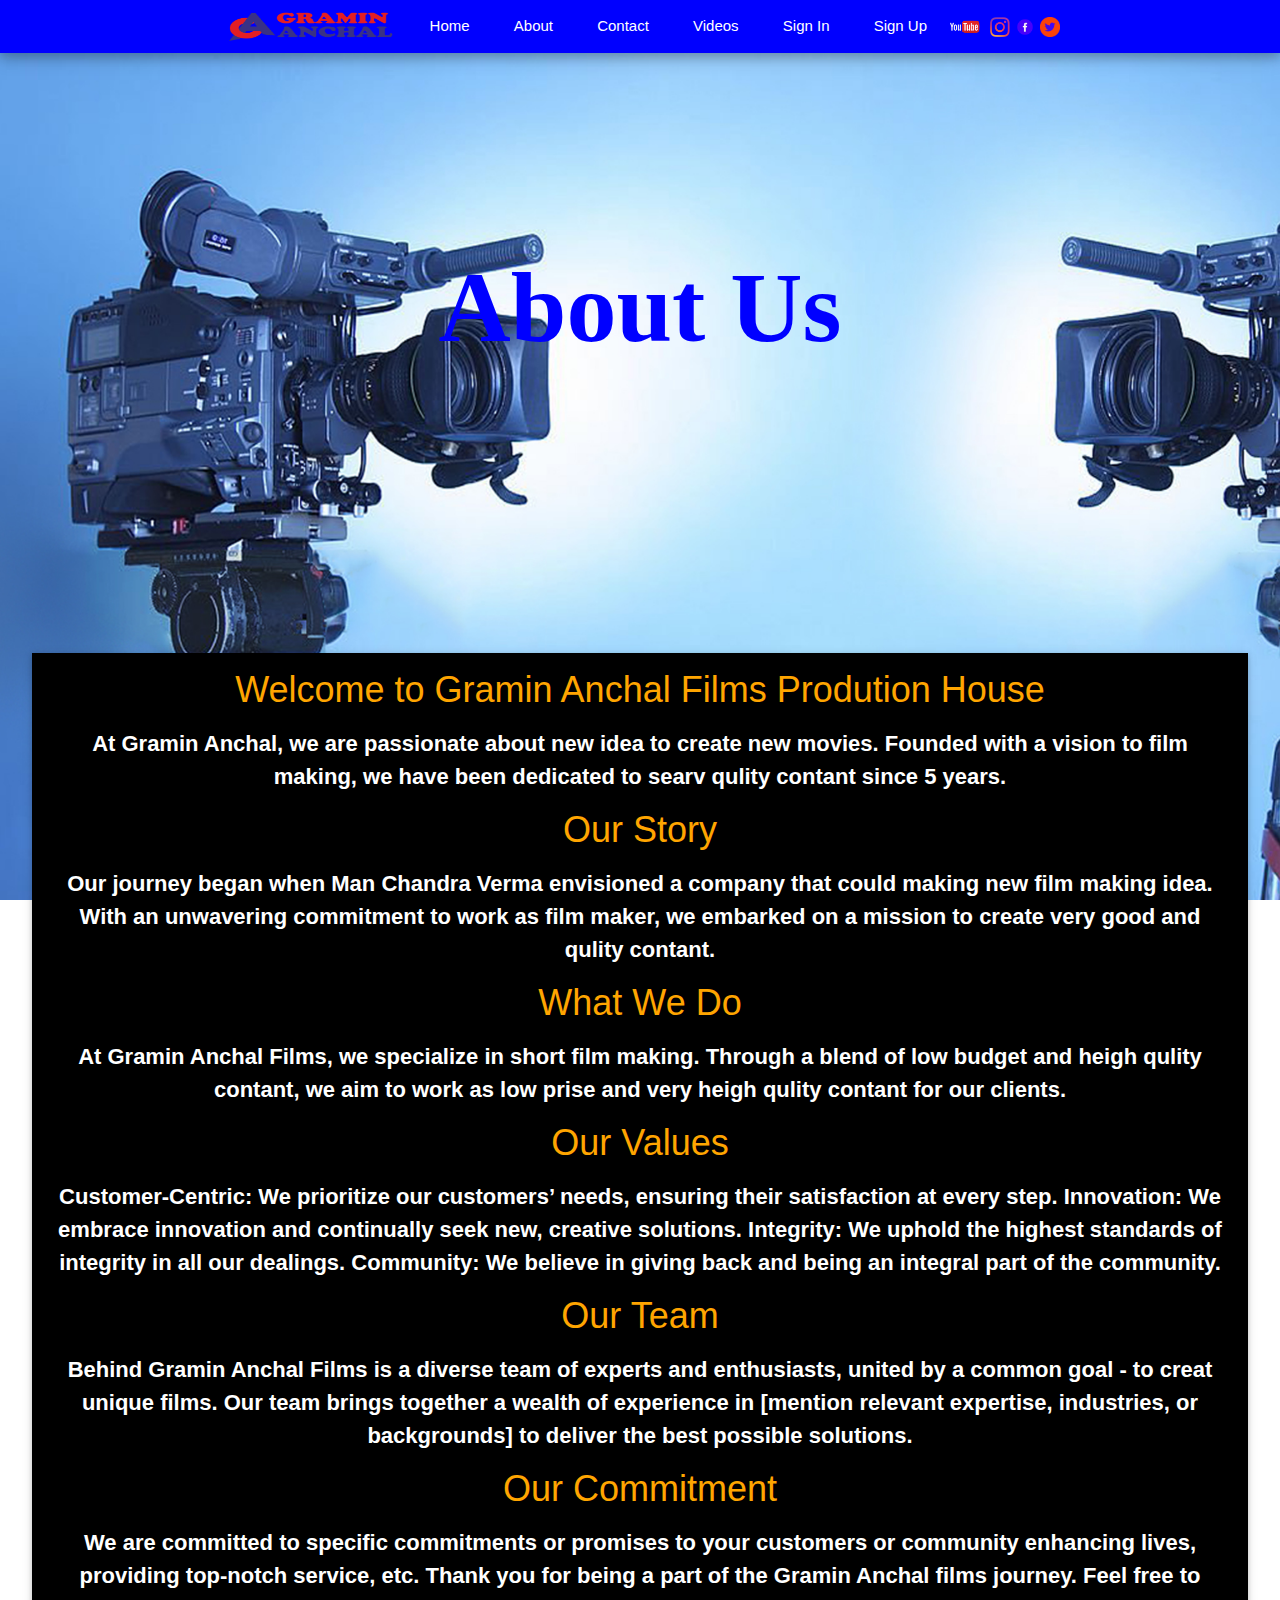
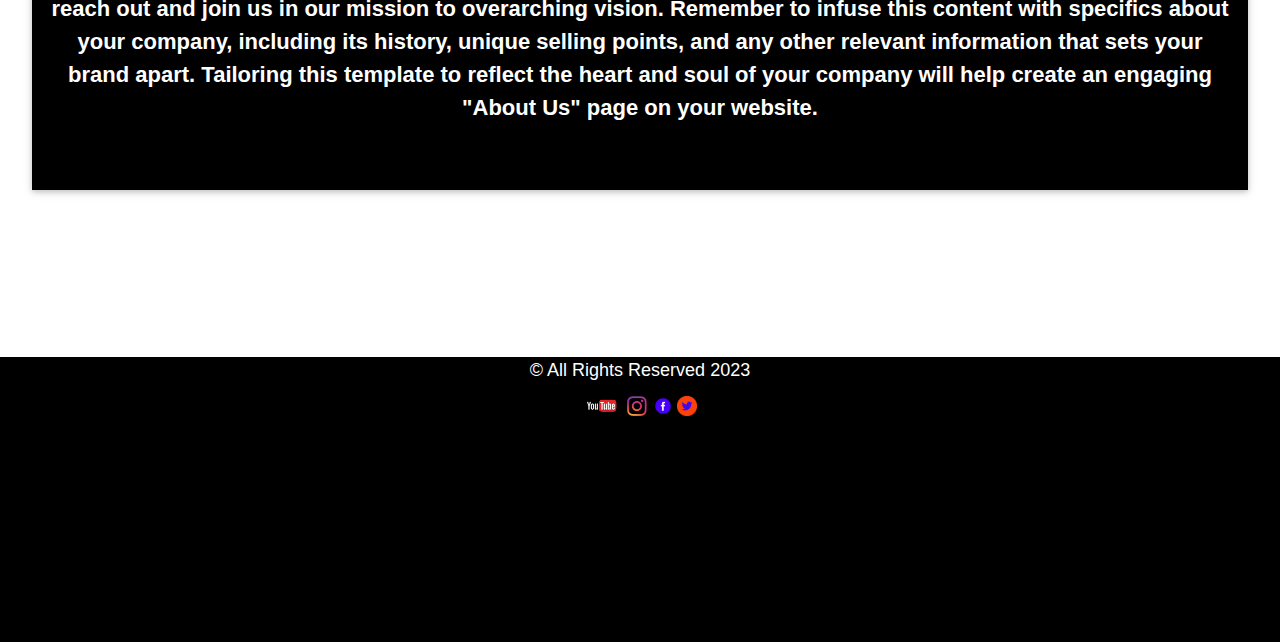
==== about.html @ a4178d8e "Add files via upload" ====
<!DOCTYPE html>
<html lang="en" dir="ltr">
  <head>
    <link rel="stylesheet" href="style.css">
        <link rel="stylesheet" href="w3.css">
    <script type="text/javascript" href="scrip.js">
      </script>
    <title>
      Gramin Anchal Films Production House
    </title>
</head>
  <body>

<!-- Menu bar   -->
<center>
    <div class="menubar w3-card-4">
      <span class="lg">
        <img src="logo1.png" class="logo" alt="">
      </span>
        <span class="btr">
        <a href="index.html"><span class="bt">Home</span></a>
        <a href="About.html"><span class="bt">About</span></a>
        <a href="contact.html"><span class="bt">Contact</span></a>
        <a href="videos.html"><span class="bt">Videos</span></a>
      </span>

      <span class="lgr">
        <a href="signin.html"><span class="bt">Sign In</span></a>
        <a href="signup.html"><span class="bt">Sign Up</span></a>
      </span>
      <a href="https://www.youtube.com/@graminanchalf"><img src="youtube.png" alt="" class="icons"></a>
      <a href="https://www.instagram.com/gramin_anchal_films_official/"><img src="insta.png" alt="" class="icons"></a>
      <a href="https://www.facebook.com/profile.php?id=100077697889508&ref=pages_you_manage"><img src="743397.png" alt="" class="icons"></a>
      <a href="https://www.youtube.com/@graminanchalf"><img src="1515750.png" alt="" class="icons"></a>

    </div>

    <div class="three w3-card-4">
      <center>  <img src="menu2.png" class="doted" alt="">  <img src="logo3.png" class="logm" alt="">
    <div class="btrr">
              </span>
              <span class="btr">
              <a href="index.html"><span class="bt">Home</span></a>
              <a href="About.html"><span class="bt">About</span></a>
              <a href="contact.html"><span class="bt">Contact</span></a>
              <a href="videos.html"><span class="bt">Videos</span></a>
            </span>

    </div>
        </div>
    <br><br><br><br>
    <br><br><br><br>
<div class="about">
  About Us
</div>
<br><br><br><br>
<br><br><br><br>
<br><br><br><br>
<div class="cont w3-card-2">
<div class=" w3-container">
  <h1>  Welcome to Gramin Anchal Films Prodution House </h1>
    At Gramin Anchal, we are passionate about new idea to create new movies. Founded with a vision to film making, we have been dedicated to searv qulity contant since 5 years.

  <h1>  Our Story</h1>
    Our journey began when Man Chandra Verma envisioned a company that could making new film making idea. With an unwavering commitment to work as film maker, we embarked on a mission to create very good and qulity contant.

  <h1>  What We Do</h1>
    At Gramin Anchal Films, we specialize in short film making. Through a blend of low budget and heigh qulity contant, we aim to work as low prise and very heigh qulity contant for our clients.

    <h1>Our Values</h1>
    Customer-Centric: We prioritize our customers’ needs, ensuring their satisfaction at every step.
    Innovation: We embrace innovation and continually seek new, creative solutions.
    Integrity: We uphold the highest standards of integrity in all our dealings.
    Community: We believe in giving back and being an integral part of the community.
  <h1>  Our Team</h1>
    Behind Gramin Anchal Films is a diverse team of experts and enthusiasts, united by a common goal - to creat unique films. Our team brings together a wealth of experience in [mention relevant expertise, industries, or backgrounds] to deliver the best possible solutions.

  <h1>  Our Commitment</h1>
    We are committed to specific commitments or promises to your customers or community enhancing lives, providing top-notch service, etc.

    Thank you for being a part of the Gramin Anchal films journey. Feel free to reach out and join us in our mission to overarching vision.

    Remember to infuse this content with specifics about your company, including its history, unique selling points, and any other relevant information that sets your brand apart. Tailoring this template to reflect the heart and soul of your company will help create an engaging "About Us" page on your website.
<br><br><br>
</div>

</div>

<br><br><br><br><br><br><br>
<center>

    <div class="foo">
      <h5 class="right">&#169; All Rights Reserved 2023</h5>
      <a href="https://www.youtube.com/@graminanchalf"><img src="youtube.png" alt="" class="icons"></a>
      <a href="https://www.instagram.com/gramin_anchal_films_official/"><img src="insta.png" alt="" class="icons"></a>
      <a href="https://www.facebook.com/profile.php?id=100077697889508&ref=pages_you_manage"><img src="743397.png" alt="" class="icons"></a>
      <a href="https://www.youtube.com/@graminanchalf"><img src="1515750.png" alt="" class="icons"></a>
      <br><br><br><br><br><br><br><br><br><br><br>
    </div>
---- style.css ----
body{
  margin:0;
  padding:0;
  background-image: url(bg2.jpg);

 background-repeat: no-repeat;
 background-size:cover;
   background-attachment:fixed;
}
/*index*/
/* menubar */
.doted{
  display:none;
}
a{
  text-decoration:none;
  }

.menubar{
  color:0000;
  background-color:blue;
  display:block;
  }

.bt{
  padding:15px;
  padding-left:25px;
    }

.si{
    text-align:left;
      padding:15px;
    }

span{
  display: inline-block;
  color: white;
    }
  .logo{
    display:inline-block;
    height:30px;
    width:180px;
    margin:auto;
  }
  .lg{
    margin-top:10px;
  }
.dot{
  display: none;
}
.dot2{
  display: none;
}
.logm{
  display:none;
}
.btrr{
  display:none;
}
/*video*/
.vi{
  width:30%;
  height: auto;
  padding: 20px;
}
/* Slider */
* {box-sizing: border-box;}
body {font-family: Verdana, sans-serif;}
.mySlides {display: none;}
img {vertical-align: middle;}

/* Slideshow container */
.slideshow-container {
  max-width: 1000px;
  position: relative;
  margin: auto;
}

/* Caption text */
.text {
  color: #f2f2f2;
  font-size: 15px;
  padding: 8px 12px;
  position: absolute;
  bottom: 8px;
  width: 100%;
  text-align: center;
}

/* Number text (1/3 etc) */
.numbertext {
  color: #f2f2f2;
  font-size: 12px;
  padding: 8px 12px;
  position: absolute;
  top: 0;
}

/* The dots/bullets/indicators */
.dot {
  height: 15px;
  width: 15px;
  margin: 0 2px;
  background-color: #bbb;
  border-radius: 50%;
  display: inline-block;
  transition: background-color 0.6s ease;
}

.active {
  background-color: #717171;
}

/* Fading animation */
.fade {
  animation-name: fade;
  animation-duration: 1.5s;
}

@keyframes fade {
  from {opacity: .4}
  to {opacity: 1}
}

/* On smaller screens, decrease text size */
@media only screen and (max-width: 300px) {
  .text {font-size: 11px}
}

/* videos */
.TT{
font-weight: bolder;
font-size:25PX;
font-family: cursive;
color:blue;
}
P{
  font-weight:bolder;
  color:blue;
}

/* Founder */
.man{
  height:400px;
  width:550px;
  align-items: center;
}
.p{display:inline;}

.founder{
  display:inline-block;
}
/* Team */
.tm{
  height:300px;
  width: auto;
}
.tex{
  display:-inline;
  color: blue;
  font-family: cursive;
  font-weight: bolder;
  font-size:25PX;
}
/* Footer */
.foo{
  background-color:black;
  width:100;

}
.right{
  color:white;
}
.icons{
  height:20px;
  width: auto;
}
/*about*/
.about{
  font-size:100px;
  font-family:cursive;
  font-weight:bolder;
  color:blue;
}
h1{
  font-size:25px;
  font-weight:bolder;
  font-family:cursive;
  color:orange;
}
.cont{
  display: block;
  width:95%;
  font-size:22px;
  font-weight: bold;
  background-color:black;
  color:white;
}
.bst{
  padding:20px;
}
/*SIGNIN*/

.signin{
  display: block;
  width:80%;
  height:auto;
  background-color: white;
}

/* @media query */
@media screen and (max-width:600px) {
.menubar{
  display:none;
}
.btrr{
  display:none;
}
.logm{
  display:inline-block;
  height:20px;
  width: auto;
  padding-left:20px;

}
.doted{
  display:inline;
  height:20px;
  width:auto;

}
.bt{display: block;}
.three:hover .btrr{display: block;}

.rs{
  height:60px;
}
.nam{
  display:inline;
}
.man{
  width:100%;
}
.tm{
  width:90%;
  height:140px;
  margin:10px;
}
.btrr{
background-color:black;
}
iframe{
  width:95%;
  margin:3px;
}
.slideshow-container{
  margin-top:20px;
}
p{color:blue;}
.founder{
  background-color:white;
  margin:10px;
  margin-bottom: 20px;
}
  }
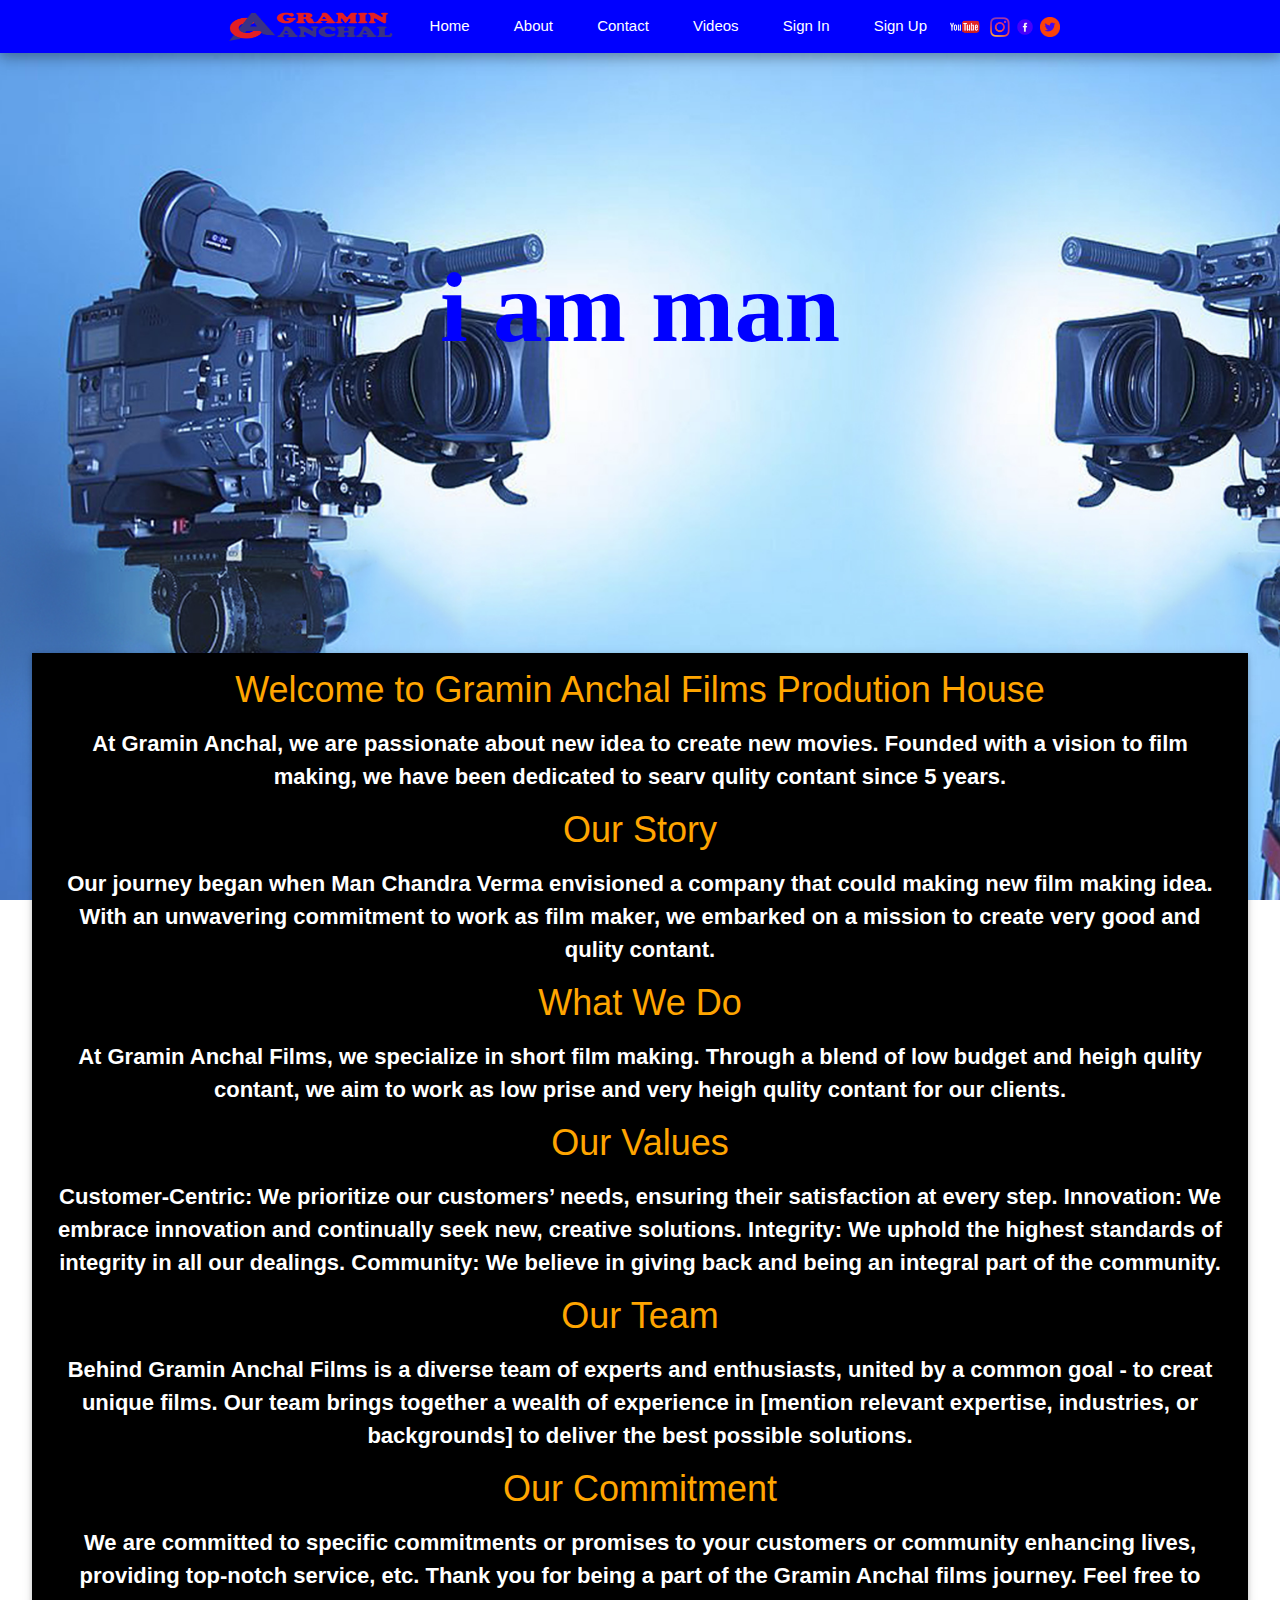
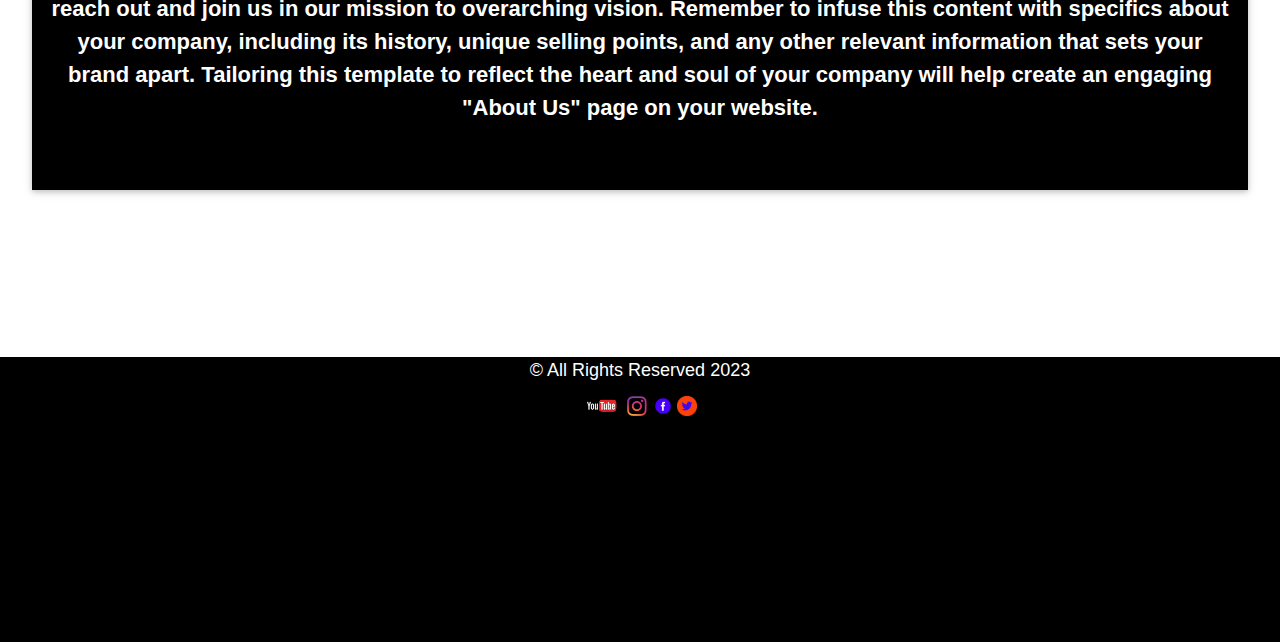
==== commit 847e3276: "Update about.html" ====
--- a/about.html
+++ b/about.html
@@ -51,7 +51,7 @@
     <br><br><br><br>
     <br><br><br><br>
 <div class="about">
-  About Us
+  i am man
 </div>
 <br><br><br><br>
 <br><br><br><br>
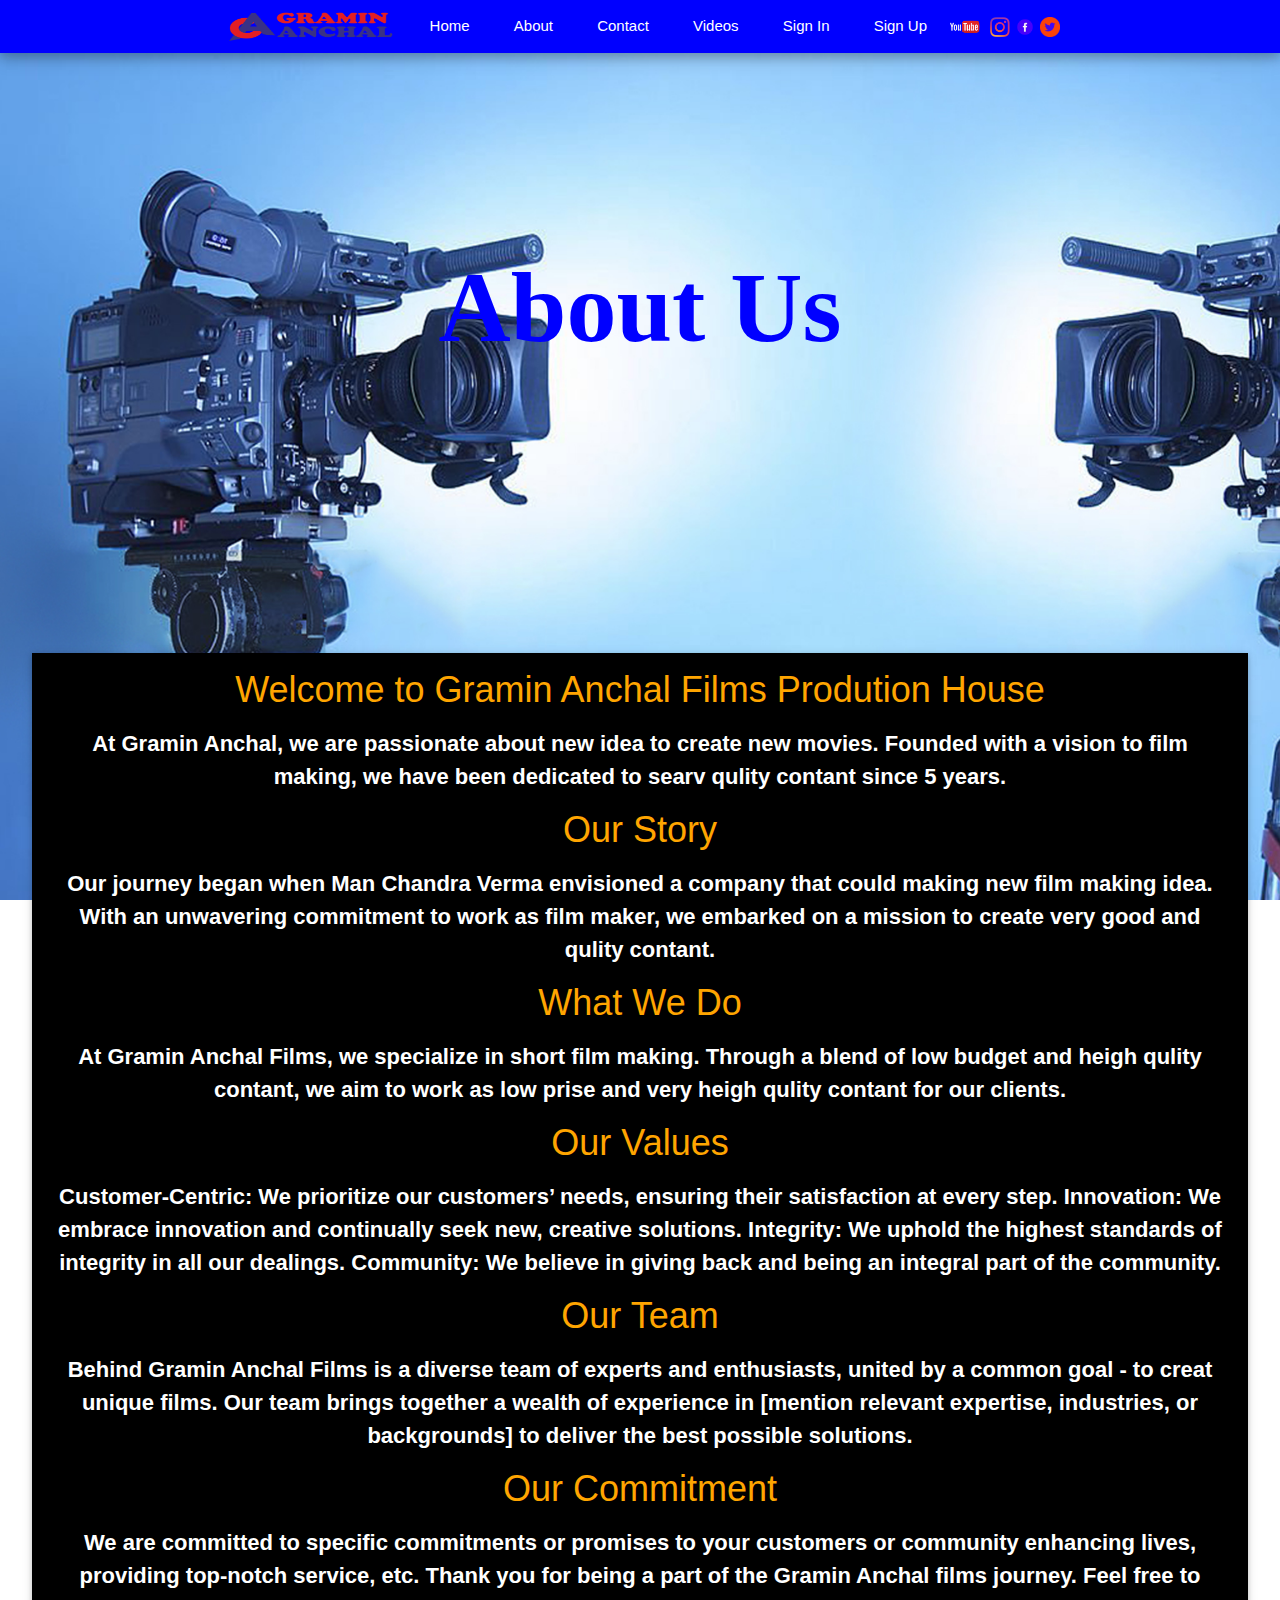
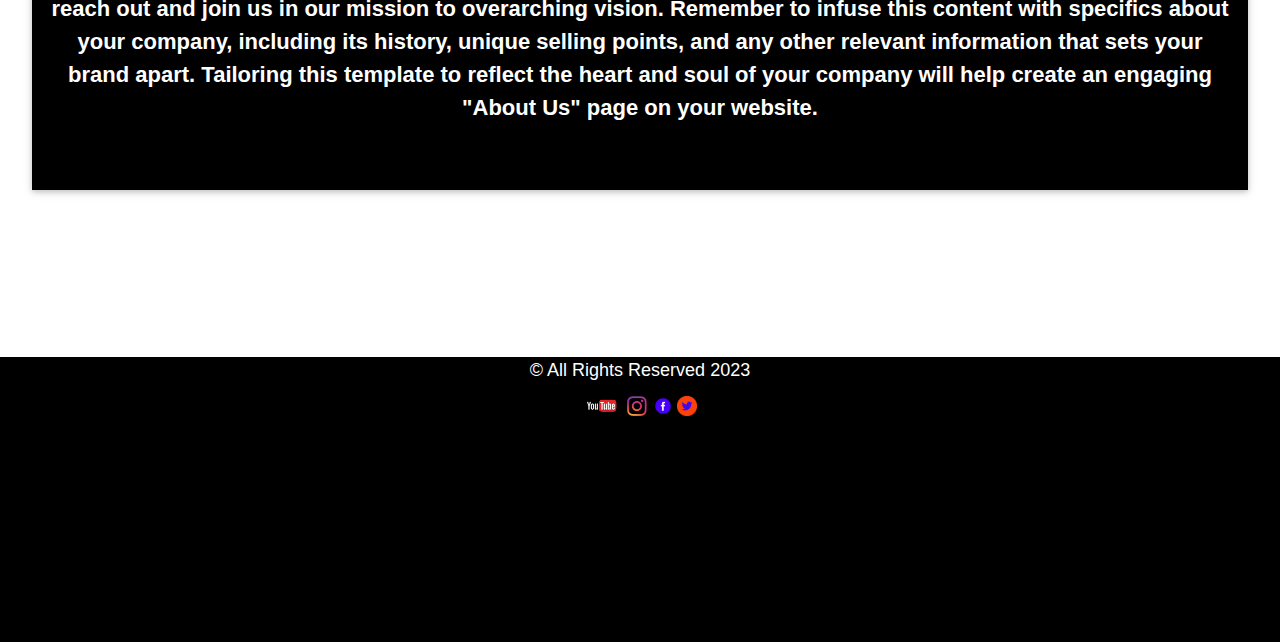
==== commit 452e68d5: "Update about.html" ====
--- a/about.html
+++ b/about.html
@@ -51,7 +51,7 @@
     <br><br><br><br>
     <br><br><br><br>
 <div class="about">
-  i am man
+  About Us
 </div>
 <br><br><br><br>
 <br><br><br><br>
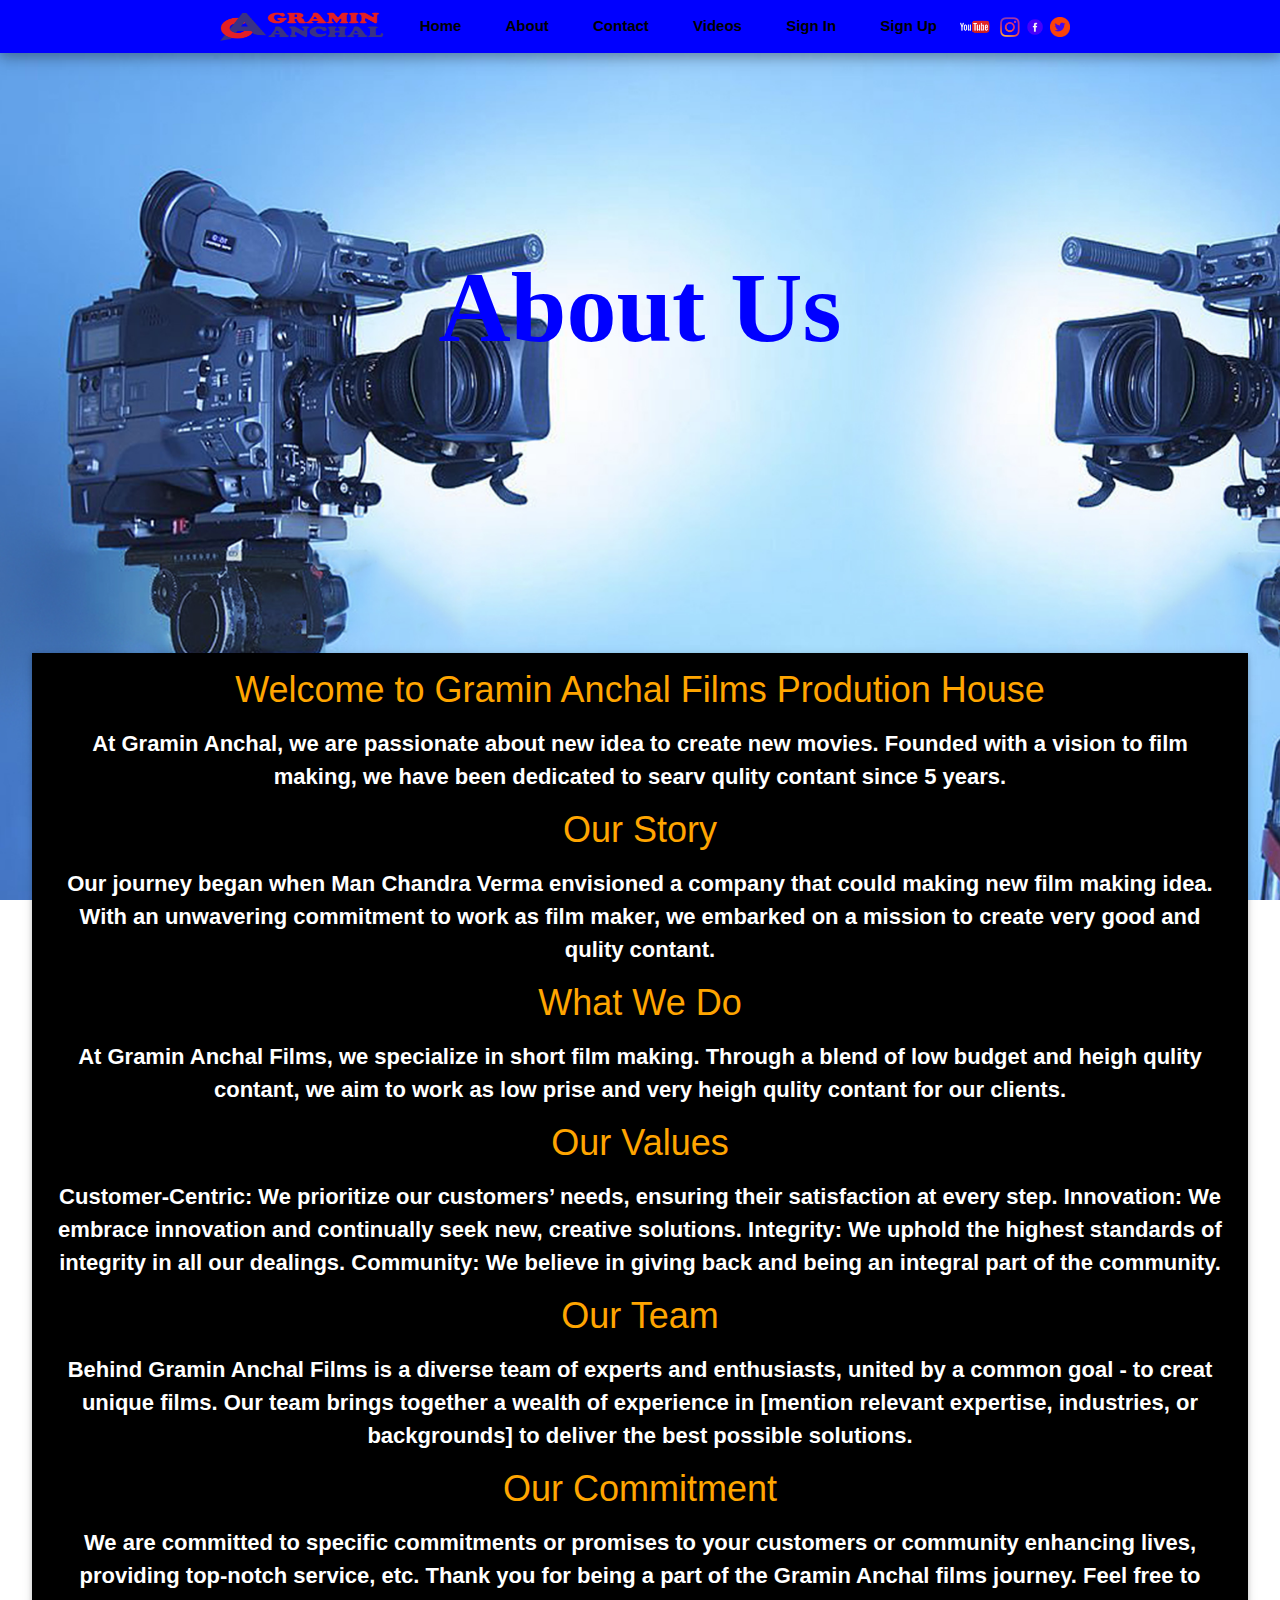
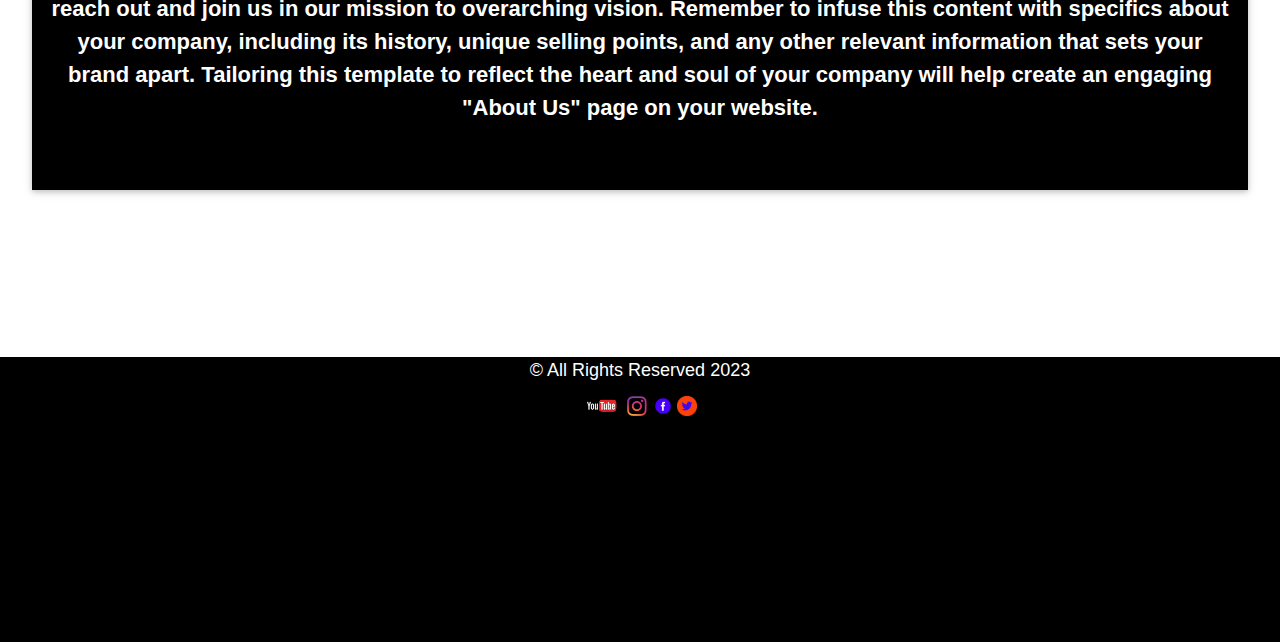
==== commit 936cc25d: "Add files via upload" ====
--- a/about.html
+++ b/about.html
@@ -36,8 +36,11 @@
     </div>
 
     <div class="three w3-card-4">
-      <center>  <img src="menu2.png" class="doted" alt="">  <img src="logo3.png" class="logm" alt="">
-    <div class="btrr">
+      <div class="px">
+      <img src="menu2.png" class="doted" alt=""> <img src="logo1.png" class="logm" alt="">
+          </div>
+          <center>
+    <div class="btrr w3-card-4">
               </span>
               <span class="btr">
               <a href="index.html"><span class="bt">Home</span></a>
@@ -45,10 +48,10 @@
               <a href="contact.html"><span class="bt">Contact</span></a>
               <a href="videos.html"><span class="bt">Videos</span></a>
             </span>
-
+    </span>
     </div>
         </div>
-    <br><br><br><br>
+  <br><br><br><br>
     <br><br><br><br>
 <div class="about">
   About Us
--- a/style.css
+++ b/style.css
@@ -7,6 +7,7 @@
  background-size:cover;
    background-attachment:fixed;
 }
+
 /*index*/
 /* menubar */
 .doted{
@@ -34,7 +35,8 @@
 
 span{
   display: inline-block;
-  color: white;
+  color:black;
+  font-weight: bolder;
     }
   .logo{
     display:inline-block;
@@ -133,6 +135,10 @@
 font-size:25PX;
 font-family: cursive;
 color:blue;
+background-color:yellow;
+display:inline-block;
+padding: 15px;
+  border-radius:20%;
 }
 P{
   font-weight:bolder;
@@ -209,57 +215,340 @@
 }
 
 /* @media query */
-@media screen and (max-width:600px) {
-.menubar{
-  display:none;
-}
-.btrr{
-  display:none;
-}
-.logm{
-  display:inline-block;
-  height:20px;
-  width: auto;
-  padding-left:20px;
-
-}
-.doted{
-  display:inline;
-  height:20px;
-  width:auto;
-
-}
-.bt{display: block;}
-.three:hover .btrr{display: block;}
-
-.rs{
-  height:60px;
-}
-.nam{
-  display:inline;
-}
-.man{
-  width:100%;
-}
-.tm{
-  width:90%;
-  height:140px;
-  margin:10px;
-}
-.btrr{
-background-color:black;
-}
-iframe{
-  width:95%;
-  margin:3px;
-}
-.slideshow-container{
-  margin-top:20px;
-}
-p{color:blue;}
-.founder{
-  background-color:white;
-  margin:10px;
-  margin-bottom: 20px;
-}
-  }
+  /* 800px */
+  @media screen and (max-width:800px) {
+  .menubar{
+    display:none;
+  }
+  .btrr{
+    display:none;
+  }
+  .logm{
+    display:inline-block;
+    height:30px;
+    width: auto;
+    padding-left:20px;
+    padding-left:25%;
+    padding-right:25%;
+  }
+  .doted{
+    display:inline;
+    height:30px;
+    width:auto;
+
+  }
+  .bt{display: block;}
+  .three:hover .btrr{display: block;}
+
+  .rs{
+    height:60px;
+  }
+  .nam{
+    display:inline;
+  }
+  .man{
+    width:100%;
+  }
+  .tm{
+    width:90%;
+    height:140px;
+    margin:10px;
+  }
+  .btrr{
+  background-color:yellow;
+  color:black;
+  }
+  iframe{
+    width:95%;
+    margin:3px;
+  }
+  .slideshow-container{
+    margin-top:20px;
+  }
+  p{color:blue;}
+  .founder{
+    background-color:white;
+    margin:10px;
+    margin-bottom: 20px;
+  }
+  .px{
+    padding-top:10px;
+    padding-bottom:10px;
+  }
+
+  .three{
+    background-color:yellow;
+    border-radius:0px 0px 100% 80%;
+  }
+
+  .px{
+    display: block;
+    padding-top:10px;
+    padding-bottom:25px;
+    margin-bottom: auto;
+  }
+  .btrr{
+    color:black;
+      border-radius:0px 0px 40% 40%;
+  }
+    }
+
+    @media only screen and (max-width: 300px) {
+      .text {font-size: 11px}
+    }
+
+    /* videos */
+    .TT{
+    font-weight: bolder;
+    font-size:25PX;
+    font-family: cursive;
+    color:blue;
+    background-color:yellow;
+    display:inline-block;
+    padding: 15px;
+      border-radius:20%;
+    }
+    P{
+      font-weight:bolder;
+      color:blue;
+    }
+
+    /* Founder */
+    .man{
+      height:400px;
+      width:550px;
+      align-items: center;
+    }
+    .p{display:inline;}
+
+    .founder{
+      display:inline-block;
+    }
+    /* Team */
+    .tm{
+      height:300px;
+      width: auto;
+    }
+    .tex{
+      display:-inline;
+      color: blue;
+      font-family: cursive;
+      font-weight: bolder;
+      font-size:25PX;
+    }
+    /* Footer */
+    .foo{
+      background-color:black;
+      width:100;
+
+    }
+    .right{
+      color:white;
+    }
+    .icons{
+      height:20px;
+      width: auto;
+    }
+    /*about*/
+    .about{
+      font-size:100px;
+      font-family:cursive;
+      font-weight:bolder;
+      color:blue;
+    }
+    h1{
+      font-size:25px;
+      font-weight:bolder;
+      font-family:cursive;
+      color:orange;
+    }
+    .cont{
+      display: block;
+      width:95%;
+      font-size:22px;
+      font-weight: bold;
+      background-color:black;
+      color:white;
+    }
+    .bst{
+      padding:20px;
+    }
+    /*SIGNIN*/
+
+    .signin{
+      display: block;
+      width:80%;
+      height:auto;
+      background-color: white;
+    }
+
+    /* @media query */
+      /* 800px */
+      @media screen and (max-width:1000px) {
+      .menubar{
+        display:none;
+      }
+      .btrr{
+        display:none;
+      }
+      .logm{
+        display:inline-block;
+        height:30px;
+        width: auto;
+        padding-left:20px;
+        padding-left:25%;
+        padding-right:25%;
+      }
+      .doted{
+        display:inline;
+        height:30px;
+        width:auto;
+
+      }
+      .bt{display: block;}
+      .three:hover .btrr{display: block;}
+
+      .rs{
+        height:60px;
+      }
+      .nam{
+        display:inline;
+      }
+      .man{
+        width:100%;
+      }
+      .tm{
+        width:90%;
+        height:140px;
+        margin:10px;
+      }
+      .btrr{
+      background-color:yellow;
+      color:black;
+      }
+      iframe{
+        width:95%;
+        margin:3px;
+      }
+      .slideshow-container{
+        margin-top:20px;
+      }
+      p{color:blue;}
+      .founder{
+        background-color:white;
+        margin:10px;
+        margin-bottom: 20px;
+      }
+      .px{
+        padding-top:10px;
+        padding-bottom:10px;
+      }
+
+      .three{
+        background-color:yellow;
+        border-radius:0px 0px 100% 80%;
+      }
+
+      .px{
+        display: block;
+        padding-top:10px;
+        padding-bottom:25px;
+        margin-bottom: auto;
+      }
+      .btrr{
+        color:black;
+          border-radius:0px 0px 40% 40%;
+      }
+        }
+
+        @media only screen and (max-width: 300px) {
+          .text {font-size: 11px}
+        }
+
+        /* videos */
+        .TT{
+        font-weight: bolder;
+        font-size:25PX;
+        font-family: cursive;
+        color:blue;
+        background-color:yellow;
+        display:inline-block;
+        padding: 15px;
+          border-radius:20%;
+        }
+        P{
+          font-weight:bolder;
+          color:blue;
+        }
+
+        /* Founder */
+        .man{
+          height:400px;
+          width:550px;
+          align-items: center;
+        }
+        .p{display:inline;}
+
+        .founder{
+          display:inline-block;
+        }
+        /* Team */
+        .tm{
+          height:300px;
+          width: auto;
+        }
+        .tex{
+          display:-inline;
+          color: blue;
+          font-family: cursive;
+          font-weight: bolder;
+          font-size:25PX;
+        }
+        /* Footer */
+        .foo{
+          background-color:black;
+          width:100;
+
+        }
+        .right{
+          color:white;
+        }
+        .icons{
+          height:20px;
+          width: auto;
+        }
+        /*about*/
+        .about{
+          font-size:100px;
+          font-family:cursive;
+          font-weight:bolder;
+          color:blue;
+        }
+        h1{
+          font-size:25px;
+          font-weight:bolder;
+          font-family:cursive;
+          color:orange;
+        }
+        .cont{
+          display: block;
+          width:95%;
+          font-size:22px;
+          font-weight: bold;
+          background-color:black;
+          color:white;
+        }
+        .bst{
+          padding:20px;
+        }
+        /*SIGNIN*/
+
+        .signin{
+          display: block;
+          width:80%;
+          height:auto;
+          background-color: white;
+        }
+
+        /* @media query */
+          /* 800px */
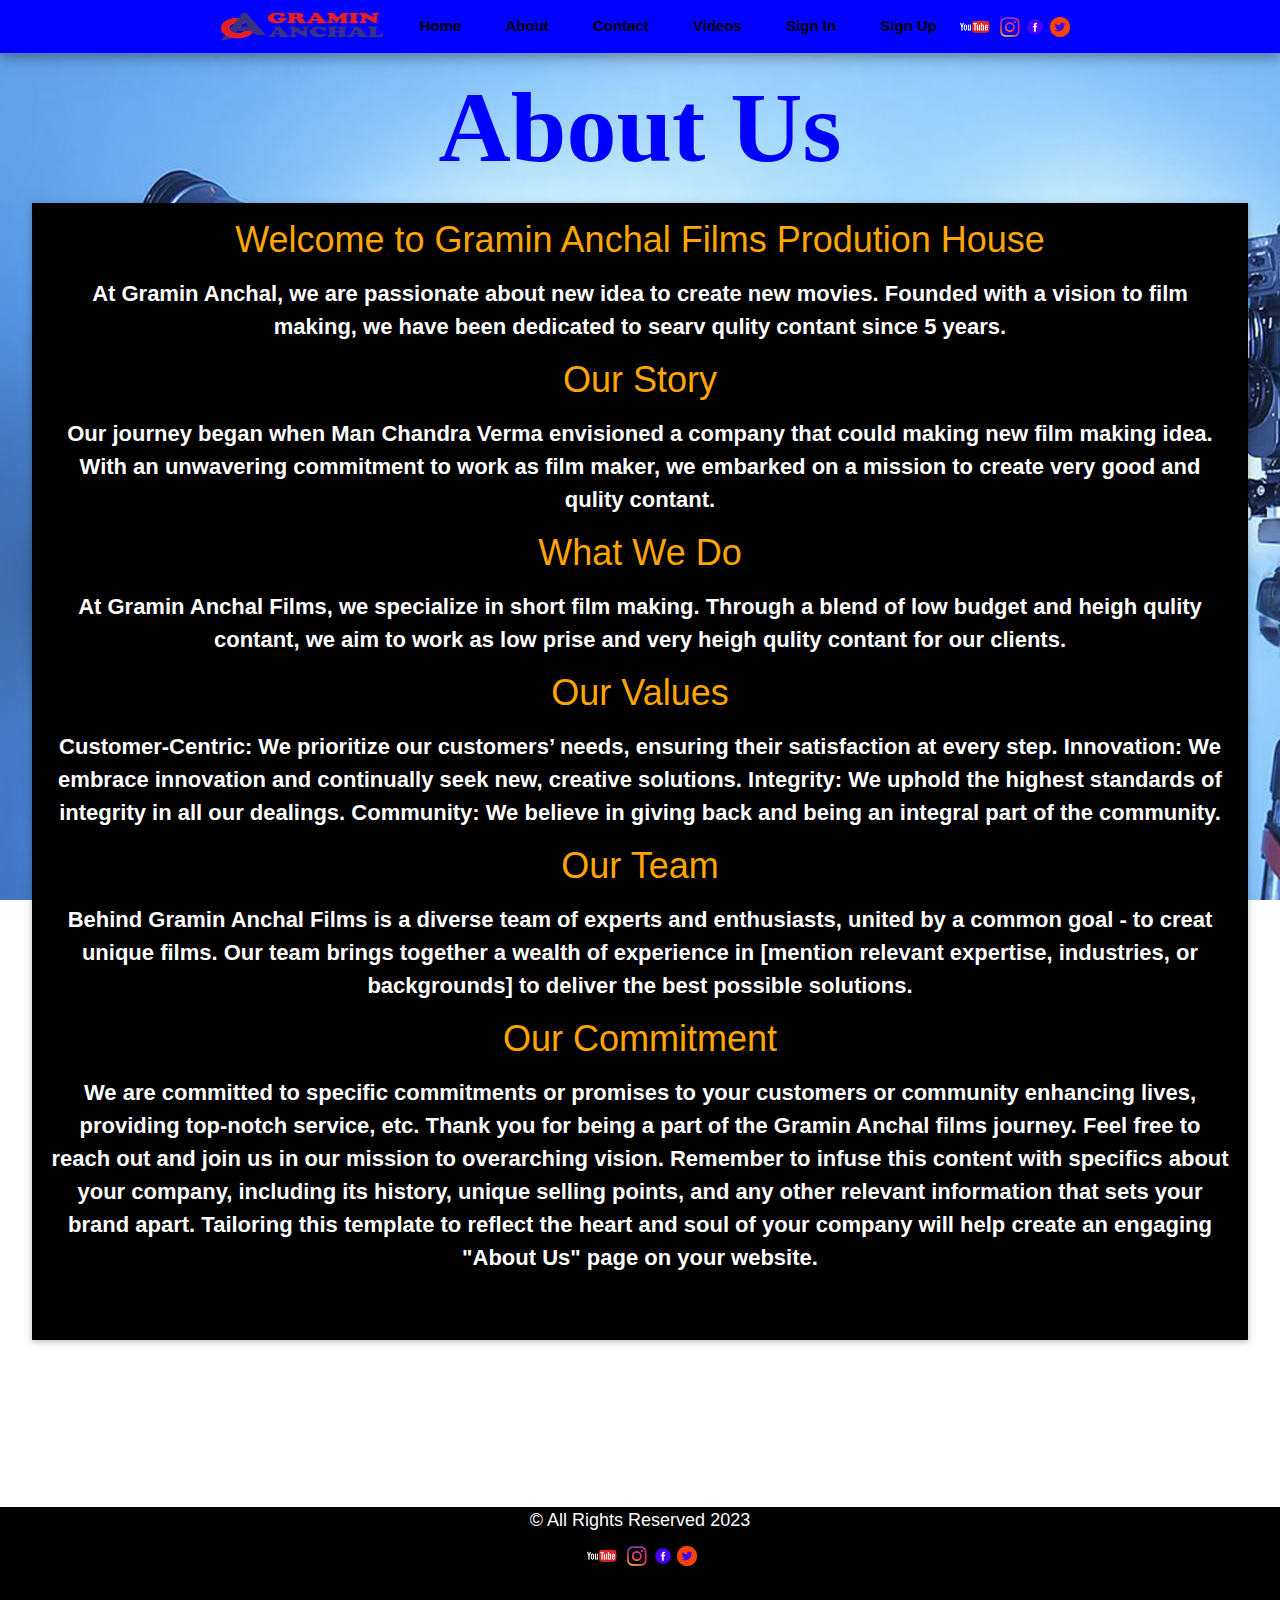
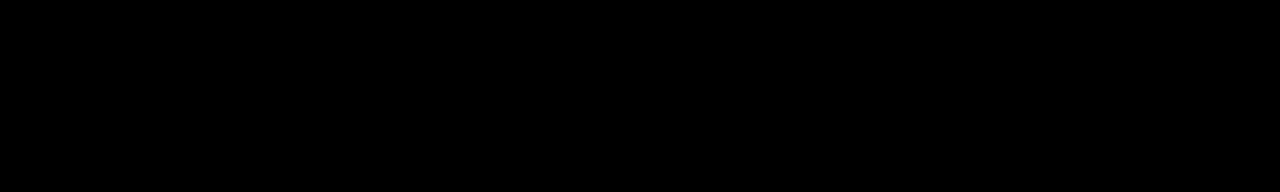
==== commit 90094635: "Add files via upload" ====
--- a/about.html
+++ b/about.html
@@ -12,8 +12,10 @@
   <body>
 
 <!-- Menu bar   -->
+<!-- Menu bar   -->
 <center>
-    <div class="menubar w3-card-4">
+<div class="menubar men w3-card-4">
+  <div class="Menu">
       <span class="lg">
         <img src="logo1.png" class="logo" alt="">
       </span>
@@ -32,33 +34,34 @@
       <a href="https://www.instagram.com/gramin_anchal_films_official/"><img src="insta.png" alt="" class="icons"></a>
       <a href="https://www.facebook.com/profile.php?id=100077697889508&ref=pages_you_manage"><img src="743397.png" alt="" class="icons"></a>
       <a href="https://www.youtube.com/@graminanchalf"><img src="1515750.png" alt="" class="icons"></a>
+    </div>
+  </div>
+  <div class="three w3-card-4">
+    <div class="px">
+    <img src="menu2.png" class="doted" alt=""> <img src="logo1.png" class="logm" alt="">
+        </div>
+        <center>
+          <div class="btrr w3-card-4">
+            <span class="btr">
+            <a href="index.html"><span class="bt">Home</span></a>
+            <a href="About.html"><span class="bt">About</span></a>
+            <a href="contact.html"><span class="bt">Contact</span></a>
+            <a href="videos.html"><span class="bt">Videos</span></a>
+            <a href="signin.html"><span class="bt">Sigh In</span></a>
+            <a href="signup.html"><span class="bt">Sign Up</span></a>
+            <a href="https://www.youtube.com/@graminanchalf"><img src="youtube.png" alt="" class="icons"></a>
+            <a href="https://www.instagram.com/gramin_anchal_films_official/"><img src="insta.png" alt="" class="icons"></a>
+            <a href="https://www.facebook.com/profile.php?id=100077697889508&ref=pages_you_manage"><img src="743397.png" alt="" class="icons"></a>
+            <a href="https://www.youtube.com/@graminanchalf"><img src="1515750.png" alt="" class="icons"></a>
+          </span>
+        </div>
+      </div>
 
-    </div>
 
-    <div class="three w3-card-4">
-      <div class="px">
-      <img src="menu2.png" class="doted" alt=""> <img src="logo1.png" class="logm" alt="">
-          </div>
-          <center>
-    <div class="btrr w3-card-4">
-              </span>
-              <span class="btr">
-              <a href="index.html"><span class="bt">Home</span></a>
-              <a href="About.html"><span class="bt">About</span></a>
-              <a href="contact.html"><span class="bt">Contact</span></a>
-              <a href="videos.html"><span class="bt">Videos</span></a>
-            </span>
-    </span>
-    </div>
-        </div>
-  <br><br><br><br>
-    <br><br><br><br>
 <div class="about">
   About Us
 </div>
-<br><br><br><br>
-<br><br><br><br>
-<br><br><br><br>
+
 <div class="cont w3-card-2">
 <div class=" w3-container">
   <h1>  Welcome to Gramin Anchal Films Prodution House </h1>
--- a/style.css
+++ b/style.css
@@ -272,7 +272,7 @@
     margin-bottom: 20px;
   }
   .px{
-    padding-top:10px;
+    padding-top:20px;
     padding-bottom:10px;
   }
 
@@ -393,7 +393,7 @@
       }
       .logm{
         display:inline-block;
-        height:30px;
+        height:60px;
         width: auto;
         padding-left:20px;
         padding-left:25%;
@@ -440,7 +440,7 @@
         margin-bottom: 20px;
       }
       .px{
-        padding-top:10px;
+        padding-top:20px;
         padding-bottom:10px;
       }
 
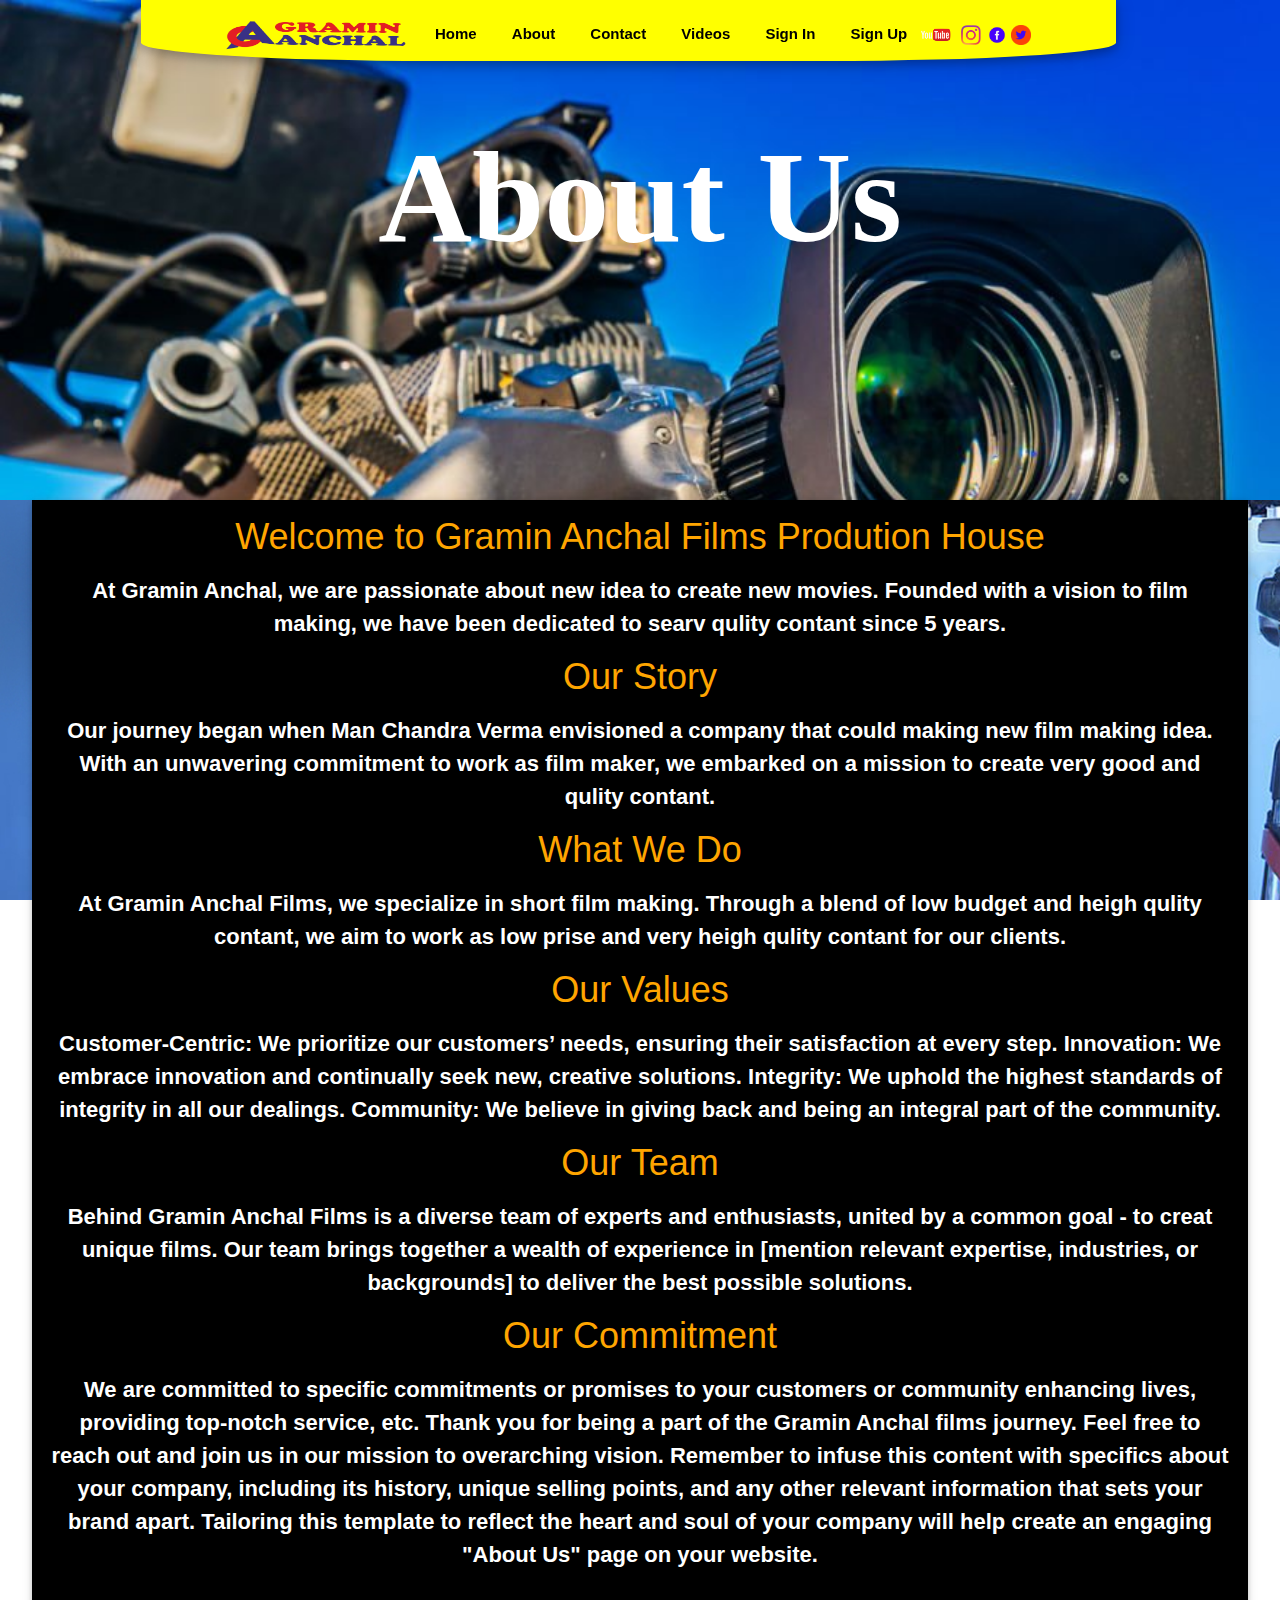
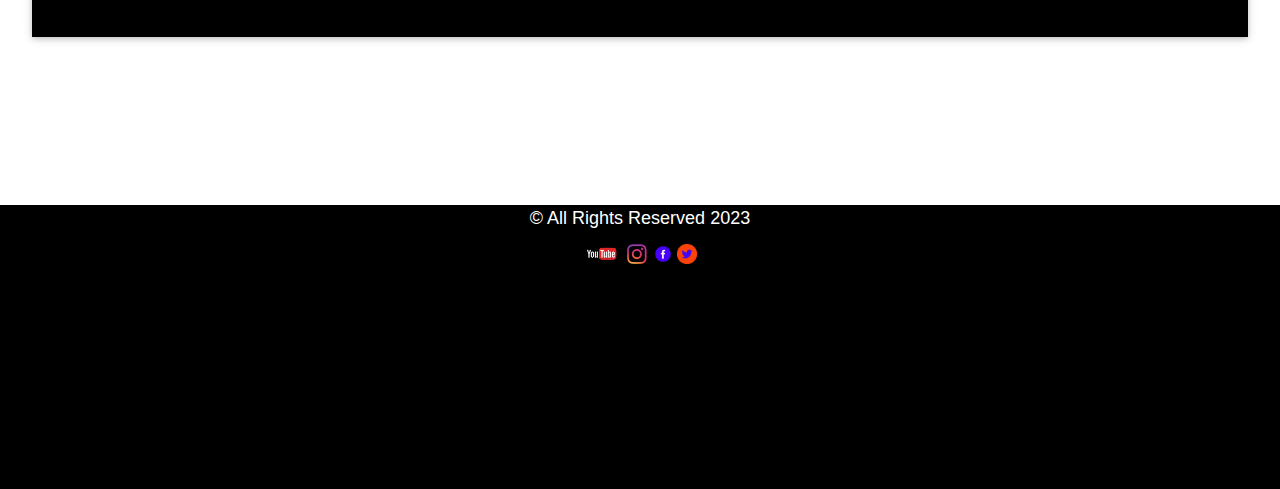
==== commit 7eebe6f2: "Add files via upload" ====
--- a/about.html
+++ b/about.html
@@ -5,6 +5,7 @@
         <link rel="stylesheet" href="w3.css">
     <script type="text/javascript" href="scrip.js">
       </script>
+        <link rel="icon" type="image/x-icon" href="logo.png">
     <title>
       Gramin Anchal Films Production House
     </title>
--- a/style.css
+++ b/style.css
@@ -6,8 +6,16 @@
  background-repeat: no-repeat;
  background-size:cover;
    background-attachment:fixed;
-}
-
+   align-items: center;
+}
+.about{
+  height:500px;
+  width: auto;
+  background-image: url(about.jpg);
+  background-repeat: no-repeat;
+  background-size:cover;
+   background-attachment:fixed;
+}
 /*index*/
 /* menubar */
 .doted{
@@ -17,14 +25,26 @@
   text-decoration:none;
   }
 
+
 .menubar{
   color:0000;
-  background-color:blue;
+  background-color:yellow;
   display:block;
-  }
-
+  position:fixed;
+  top:0px;
+  margin-left:8%;
+  border-radius:0 0 30% 30%;
+  }
+.men{
+  margin-left:11%;
+}
+.Menu{
+  padding:10px;
+  padding-left:85px;
+  padding-right:85px;
+}
 .bt{
-  padding:15px;
+  padding:6px;
   padding-left:25px;
     }
 
@@ -61,7 +81,7 @@
 }
 /*video*/
 .vi{
-  width:30%;
+  width:40%;
   height: auto;
   padding: 20px;
 }
@@ -183,10 +203,11 @@
 }
 /*about*/
 .about{
-  font-size:100px;
+  font-size:130px;
   font-family:cursive;
   font-weight:bolder;
-  color:blue;
+  color:white;
+  padding-top:100px;
 }
 h1{
   font-size:25px;
@@ -272,283 +293,137 @@
     margin-bottom: 20px;
   }
   .px{
-    padding-top:20px;
+    padding-top:10px;
     padding-bottom:10px;
   }
 
   .three{
     background-color:yellow;
     border-radius:0px 0px 100% 80%;
+    position:fixed;
+    top:0px;
+    width: 100%;
   }
 
   .px{
     display: block;
-    padding-top:10px;
-    padding-bottom:25px;
+    padding-top:30px;
+    padding-bottom:40px;
     margin-bottom: auto;
+    height:100px;
   }
   .btrr{
     color:black;
       border-radius:0px 0px 40% 40%;
   }
-    }
-
-    @media only screen and (max-width: 300px) {
-      .text {font-size: 11px}
-    }
-
-    /* videos */
-    .TT{
-    font-weight: bolder;
-    font-size:25PX;
-    font-family: cursive;
-    color:blue;
+.btr> img{
+  padding-bottom:5px;
+
+}
+    }
+    @media screen and (max-width:1000px) {
+    .menubar{
+      display:none;
+    }
+    .btrr{
+      display:none;
+    }
+    .logm{
+      display:inline-block;
+      height:40px;
+      width:auto;
+      padding-left:20px;
+      padding-left:25%;
+      padding-right:25%;
+    }
+    .doted{
+      display:inline;
+      height:40px;
+      width:auto;
+
+    }
+    .bt{display: block;}
+    .three:hover .btrr{display: block;}
+
+    .rs{
+      height:60px;
+    }
+    .nam{
+      display:inline;
+    }
+    .man{
+      width:100%;
+    }
+    .tm{
+      width:90%;
+      height:140px;
+      margin:10px;
+    }
+    .btrr{
     background-color:yellow;
-    display:inline-block;
-    padding: 15px;
-      border-radius:20%;
-    }
-    P{
-      font-weight:bolder;
-      color:blue;
-    }
-
-    /* Founder */
+    color:black;
+    }
+    iframe{
+      width:95%;
+      margin:3px;
+    }
+    .best{
+      height:400px;
+      margin-bottom:20px;
+    }
     .man{
-      height:400px;
-      width:550px;
-      align-items: center;
-    }
-    .p{display:inline;}
-
+      width:100%;
+    }
     .founder{
-      display:inline-block;
-    }
-    /* Team */
-    .tm{
-      height:300px;
-      width: auto;
-    }
-    .tex{
-      display:-inline;
-      color: blue;
-      font-family: cursive;
-      font-weight: bolder;
-      font-size:25PX;
-    }
-    /* Footer */
-    .foo{
-      background-color:black;
-      width:100;
-
-    }
-    .right{
-      color:white;
-    }
-    .icons{
-      height:20px;
-      width: auto;
-    }
-    /*about*/
-    .about{
-      font-size:100px;
-      font-family:cursive;
-      font-weight:bolder;
-      color:blue;
-    }
-    h1{
+
+    }
+    .slideshow-container{
+      margin-top:20px;
+    }
+    p{color:blue;}
+    .founder{
+      background-color:white;
+      margin:10px;
+      margin-bottom: 20px;
+    }
+    .px{
+      padding-top:0px;
+      padding-bottom:10px;
+    }
+
+    .three{
+      background-color:yellow;
+      border-radius:0px 0px 100% 80%;
+      position:fixed;
+      top:0px;
+      width: 100%;
+    }
+
+    .px{
+      display: block;
+      padding-top:30px;
+      padding-bottom:25px;
+      height:100px;
+    }
+    .btrr{
+      color:black;
+        border-radius:0px 0px 30% 0%;
+    }
+  span > img{
+    padding-bottom:20px;
+    height:30px;
+  }
+  .btr{
       font-size:25px;
-      font-weight:bolder;
-      font-family:cursive;
-      color:orange;
-    }
-    .cont{
-      display: block;
-      width:95%;
-      font-size:22px;
-      font-weight: bold;
-      background-color:black;
-      color:white;
-    }
-    .bst{
-      padding:20px;
-    }
-    /*SIGNIN*/
-
-    .signin{
-      display: block;
-      width:80%;
-      height:auto;
-      background-color: white;
-    }
-
-    /* @media query */
-      /* 800px */
-      @media screen and (max-width:1000px) {
-      .menubar{
-        display:none;
+      padding-bottom:10px;
+  }
+  .icon{
+    height:30px;
+    width: auto;
+    margin-top:10px;
+    margin-bottom:15px;
+  }
+  .bt{
+    font-family: sans-serif;
+  }
       }
-      .btrr{
-        display:none;
-      }
-      .logm{
-        display:inline-block;
-        height:60px;
-        width: auto;
-        padding-left:20px;
-        padding-left:25%;
-        padding-right:25%;
-      }
-      .doted{
-        display:inline;
-        height:30px;
-        width:auto;
-
-      }
-      .bt{display: block;}
-      .three:hover .btrr{display: block;}
-
-      .rs{
-        height:60px;
-      }
-      .nam{
-        display:inline;
-      }
-      .man{
-        width:100%;
-      }
-      .tm{
-        width:90%;
-        height:140px;
-        margin:10px;
-      }
-      .btrr{
-      background-color:yellow;
-      color:black;
-      }
-      iframe{
-        width:95%;
-        margin:3px;
-      }
-      .slideshow-container{
-        margin-top:20px;
-      }
-      p{color:blue;}
-      .founder{
-        background-color:white;
-        margin:10px;
-        margin-bottom: 20px;
-      }
-      .px{
-        padding-top:20px;
-        padding-bottom:10px;
-      }
-
-      .three{
-        background-color:yellow;
-        border-radius:0px 0px 100% 80%;
-      }
-
-      .px{
-        display: block;
-        padding-top:10px;
-        padding-bottom:25px;
-        margin-bottom: auto;
-      }
-      .btrr{
-        color:black;
-          border-radius:0px 0px 40% 40%;
-      }
-        }
-
-        @media only screen and (max-width: 300px) {
-          .text {font-size: 11px}
-        }
-
-        /* videos */
-        .TT{
-        font-weight: bolder;
-        font-size:25PX;
-        font-family: cursive;
-        color:blue;
-        background-color:yellow;
-        display:inline-block;
-        padding: 15px;
-          border-radius:20%;
-        }
-        P{
-          font-weight:bolder;
-          color:blue;
-        }
-
-        /* Founder */
-        .man{
-          height:400px;
-          width:550px;
-          align-items: center;
-        }
-        .p{display:inline;}
-
-        .founder{
-          display:inline-block;
-        }
-        /* Team */
-        .tm{
-          height:300px;
-          width: auto;
-        }
-        .tex{
-          display:-inline;
-          color: blue;
-          font-family: cursive;
-          font-weight: bolder;
-          font-size:25PX;
-        }
-        /* Footer */
-        .foo{
-          background-color:black;
-          width:100;
-
-        }
-        .right{
-          color:white;
-        }
-        .icons{
-          height:20px;
-          width: auto;
-        }
-        /*about*/
-        .about{
-          font-size:100px;
-          font-family:cursive;
-          font-weight:bolder;
-          color:blue;
-        }
-        h1{
-          font-size:25px;
-          font-weight:bolder;
-          font-family:cursive;
-          color:orange;
-        }
-        .cont{
-          display: block;
-          width:95%;
-          font-size:22px;
-          font-weight: bold;
-          background-color:black;
-          color:white;
-        }
-        .bst{
-          padding:20px;
-        }
-        /*SIGNIN*/
-
-        .signin{
-          display: block;
-          width:80%;
-          height:auto;
-          background-color: white;
-        }
-
-        /* @media query */
-          /* 800px */
